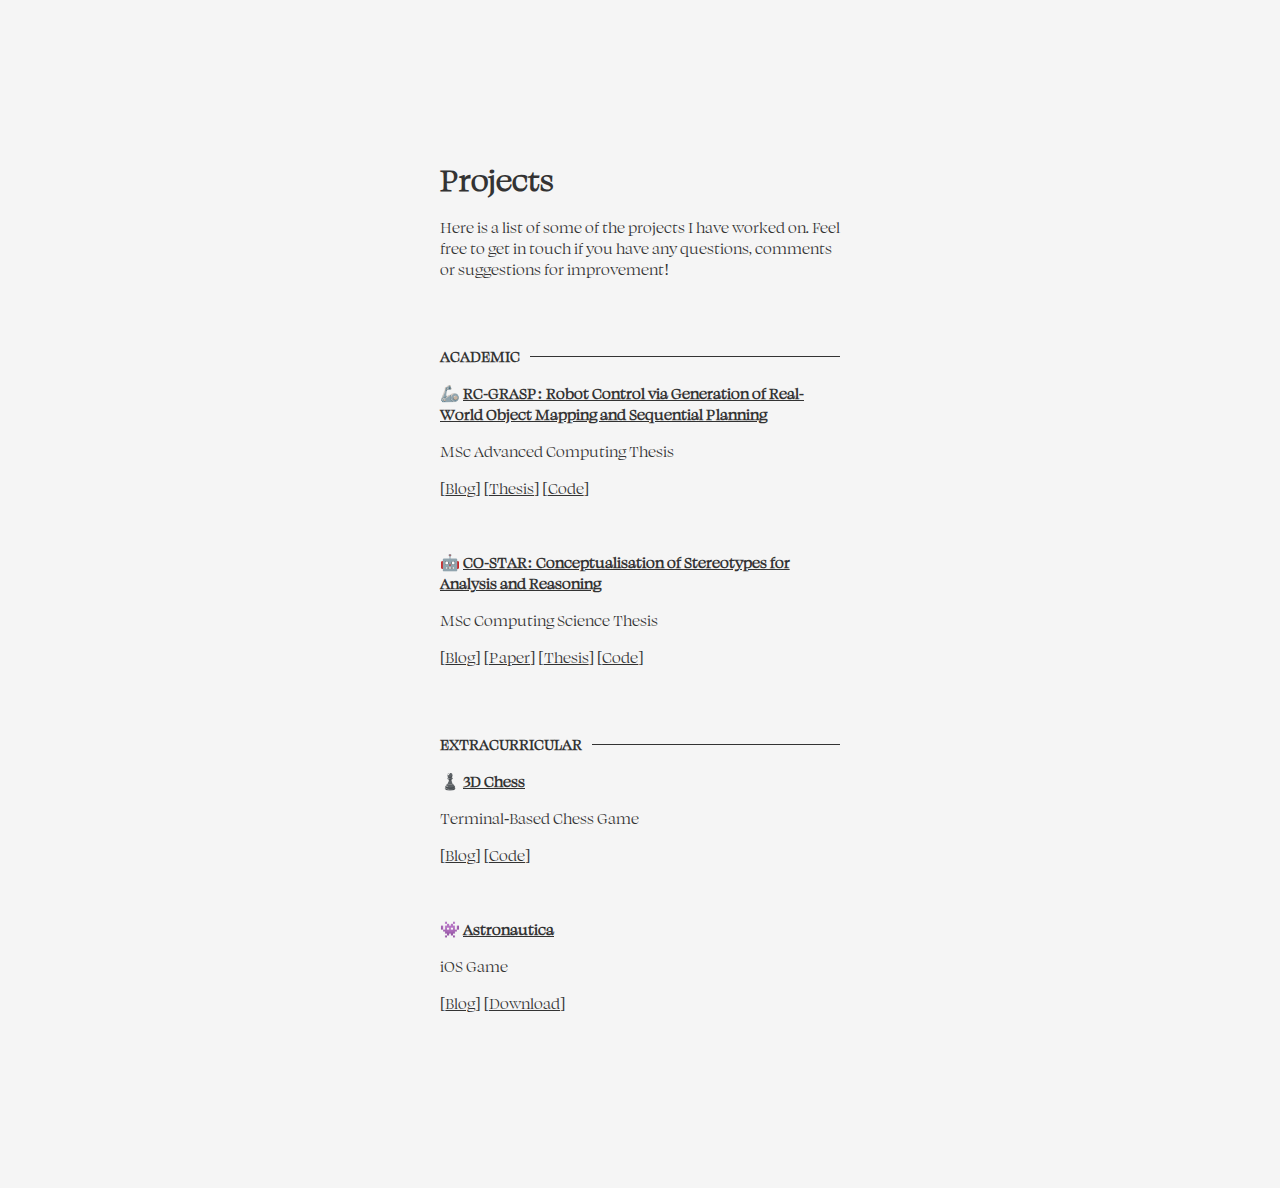
==== projects.html @ 40bb1942 "Projects page" ====
<!DOCTYPE html>
<html lang="en">
<head>
    <meta charset="UTF-8" />
    <meta name="author" content="John Teyun Kwon" />
    <meta name="description" content="John's Personal Website · Projects" />
    <link rel="stylesheet" href="style.css" />
    <link rel="stylesheet" href="https://cdnjs.cloudflare.com/ajax/libs/font-awesome/6.4.0/css/all.min.css" />
    <title>kwonathan · Projects</title>
</head>
<body>
    <div class="container">
        <div class="main">
            <div class="content">
                <h1>Projects</h1>
                <p>Here is a list of some of the projects I have worked on. Feel free to get in touch if you have any questions, comments or suggestions for improvement!</p>
                <div class="subheading">
                    <div class="subheading-text"><b>ACADEMIC</b></div><hr>
                </div>
                <p><b>🦾 <a href="./rc-grasp.html">RC-GRASP: Robot Control via Generation of Real-World Object Mapping and Sequential Planning</a></b></p>
                <p>MSc Advanced Computing Thesis</p>
                <p>[<a href="./rc-grasp.html">Blog</a>] [<a href="./rc-grasp-thesis.pdf">Thesis</a>] [<a href="https://github.com/kwonathan/RC-GRASP">Code</a>]</p>
                <br>
                <p><b>🤖 <a href="./co-star.html">CO-STAR: Conceptualisation of Stereotypes for Analysis and Reasoning</a></b></p>
                <p>MSc Computing Science Thesis</p>
                <p>[<a href="./co-star.html">Blog</a>] [<a href="http://arxiv.org/abs/2112.00819">Paper</a>] [<a href="./co-star-thesis.pdf">Thesis</a>] [<a href="https://github.com/kwonathan/CO-STAR">Code</a>]</p>
                <div class="subheading">
                    <div class="subheading-text"><b>EXTRACURRICULAR</b></div><hr>
                </div>
                <p><b>♟️ <a href="./3d-chess.html">3D Chess</a></b></p>
                <p>Terminal-Based Chess Game</p>
                <p>[<a href="./3d-chess.html">Blog</a>] [<a href="https://github.com/kwonathan/3d_chess">Code</a>]</p>
                <br>
                <p><b>👾 <a href="./astronautica.html">Astronautica</a></b></p>
                <p>iOS Game</p>
                <p>[<a href="./astronautica.html">Blog</a>] [<a href="https://apps.apple.com/tc/app/astronautica/id1415313291">Download</a>]</p>
            </div>
        </div>
    </div>
</body>
</html>
---- style.css ----
* {
    background-color: #f5f5f5;
    color: #333333;
    font-family: SwearDisplayDemo-Regular;
}

@font-face {
    font-family: SwearDisplayDemo-Regular;
    src: url(SwearDisplayDemo-Regular.otf);
}

h1 {
    margin: 0px;
}

.container {
    padding-top: 150px;
    padding-bottom: 150px;
}

.main {
    margin: auto;
    max-width: 1000px;
    text-align: center;
}

.picture {
    max-width: 250px;
    display: inline-block;
    margin-bottom: 50px;
}

.profile-picture {
    width: 100%;
    height: auto;
    border-radius: 50%;
}

.content {
    vertical-align: top;
    text-align: left;
    display: inline-block;
    padding-left: 5%;
    padding-right: 5%;
    max-width: 400px;
}

.links {
    margin-top: 50px;
    padding-left: 5%;
    padding-right: 5%;
    display: inline-block;
}

.icon {
    margin: 10px;
}

a:hover, .fa-brands:hover {
    color: #00008B;
}

.fa-solid:hover {
    color: #8b0000;
}

.wave:hover {
    animation-name: wave-animation;
    animation-duration: 2.5s;
    animation-iteration-count: infinite;
    transform-origin: 70% 70%;
    display: inline-block;
}

@keyframes wave-animation {
      0% { transform: rotate( 0.0deg) }
     10% { transform: rotate(14.0deg) }
     20% { transform: rotate(-8.0deg) }
     30% { transform: rotate(14.0deg) }
     40% { transform: rotate(-4.0deg) }
     50% { transform: rotate(10.0deg) }
     60% { transform: rotate( 0.0deg) }
    100% { transform: rotate( 0.0deg) }
}

hr {
    width: 100%;
    border: none;
    height: 1px;
    background-color: #333333;
}

.subheading {
    display: flex;
    padding-top: 50px;
    align-items: center;
}

.subheading-text {
    padding-right: 10px;
}
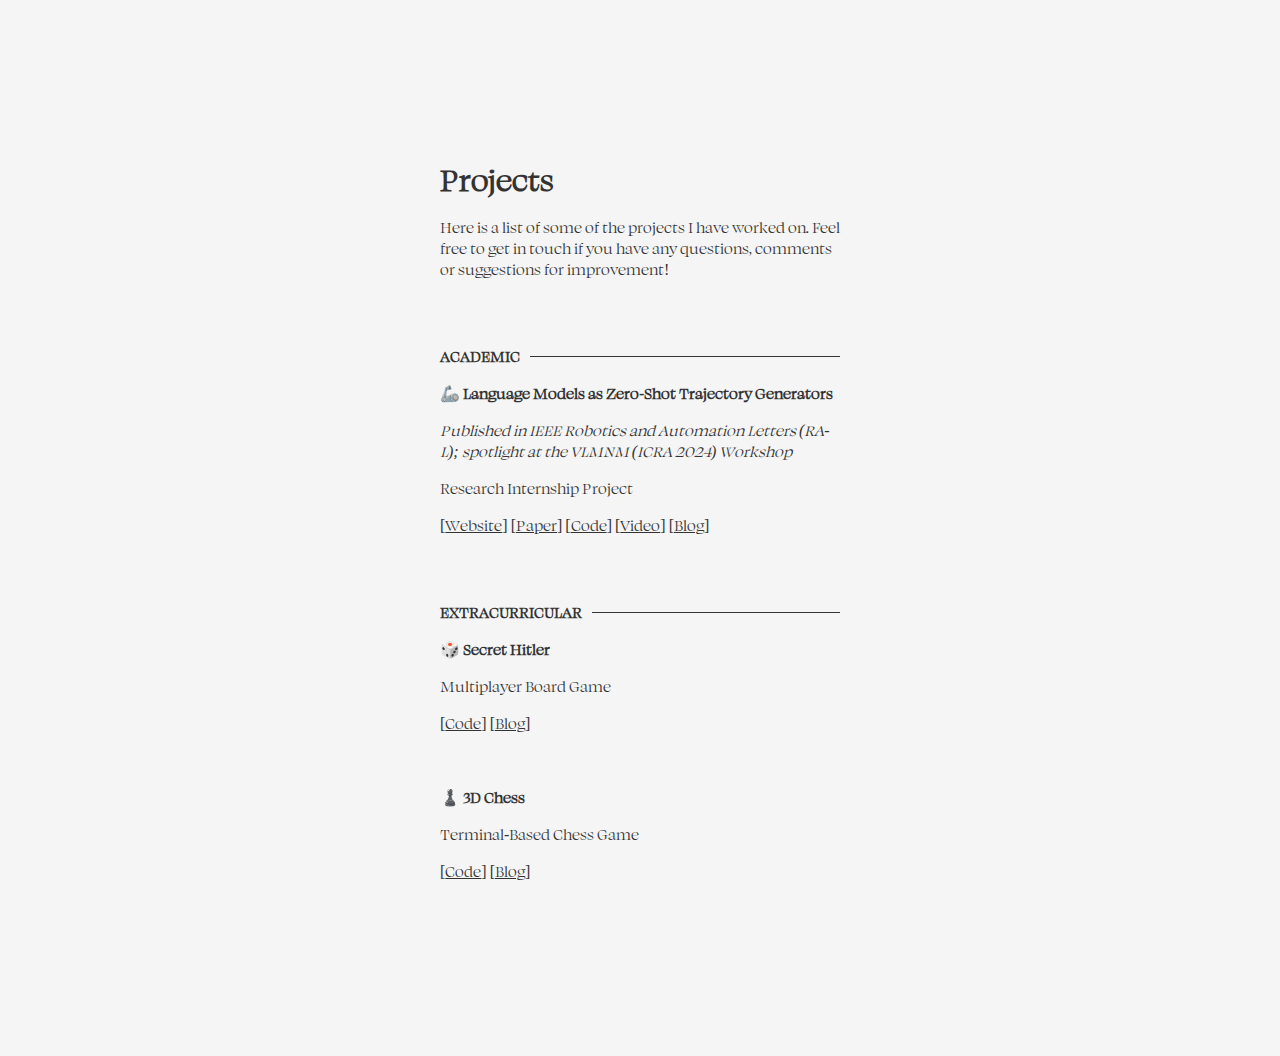
==== commit 95d4ee07: "Update projects page" ====
--- a/projects.html
+++ b/projects.html
@@ -4,9 +4,10 @@
     <meta charset="UTF-8" />
     <meta name="author" content="John Teyun Kwon" />
     <meta name="description" content="John's Personal Website · Projects" />
+    <meta name="viewport" content="width=device-width, initial-scale=1" />
     <link rel="stylesheet" href="style.css" />
     <link rel="stylesheet" href="https://cdnjs.cloudflare.com/ajax/libs/font-awesome/6.4.0/css/all.min.css" />
-    <title>kwonathan · Projects</title>
+    <title>Projects · John Kwon</title>
 </head>
 <body>
     <div class="container">
@@ -17,23 +18,20 @@
                 <div class="subheading">
                     <div class="subheading-text"><b>ACADEMIC</b></div><hr>
                 </div>
-                <p><b>🦾 <a href="./rc-grasp.html">RC-GRASP: Robot Control via Generation of Real-World Object Mapping and Sequential Planning</a></b></p>
-                <p>MSc Advanced Computing Thesis</p>
-                <p>[<a href="./rc-grasp.html">Blog</a>] [<a href="./rc-grasp-thesis.pdf">Thesis</a>] [<a href="https://github.com/kwonathan/RC-GRASP">Code</a>]</p>
-                <br>
-                <p><b>🤖 <a href="./co-star.html">CO-STAR: Conceptualisation of Stereotypes for Analysis and Reasoning</a></b></p>
-                <p>MSc Computing Science Thesis</p>
-                <p>[<a href="./co-star.html">Blog</a>] [<a href="http://arxiv.org/abs/2112.00819">Paper</a>] [<a href="./co-star-thesis.pdf">Thesis</a>] [<a href="https://github.com/kwonathan/CO-STAR">Code</a>]</p>
+                <p><b>🦾 Language Models as Zero-Shot Trajectory Generators</b></p>
+                <p><i>Published in IEEE Robotics and Automation Letters (RA-L); spotlight at the VLMNM (ICRA 2024) Workshop</i></p>
+                <p>Research Internship Project</p>
+                <p>[<a href="https://www.robot-learning.uk/language-models-trajectory-generators">Website</a>] [<a href="https://arxiv.org/abs/2310.11604">Paper</a>] [<a href="https://github.com/kwonathan/language-models-trajectory-generators">Code</a>] [<a href="https://www.youtube.com/watch?v=J6lg0UXieBs">Video</a>] [<a href="./language-models-trajectory-generators.html">Blog</a>]</p>
                 <div class="subheading">
                     <div class="subheading-text"><b>EXTRACURRICULAR</b></div><hr>
                 </div>
-                <p><b>♟️ <a href="./3d-chess.html">3D Chess</a></b></p>
+                <p><b>🎲 Secret Hitler</b></p>
+                <p>Multiplayer Board Game</p>
+                <p>[<a href="https://github.com/kwonathan/secret-hitler">Code</a>] [<a href="./secret-hitler.html">Blog</a>]</p>
+                <br>
+                <p><b>♟️ 3D Chess</b></p>
                 <p>Terminal-Based Chess Game</p>
-                <p>[<a href="./3d-chess.html">Blog</a>] [<a href="https://github.com/kwonathan/3d_chess">Code</a>]</p>
-                <br>
-                <p><b>👾 <a href="./astronautica.html">Astronautica</a></b></p>
-                <p>iOS Game</p>
-                <p>[<a href="./astronautica.html">Blog</a>] [<a href="https://apps.apple.com/tc/app/astronautica/id1415313291">Download</a>]</p>
+                <p>[<a href="https://github.com/kwonathan/3d_chess">Code</a>] [<a href="./3d-chess.html">Blog</a>]</p>
             </div>
         </div>
     </div>
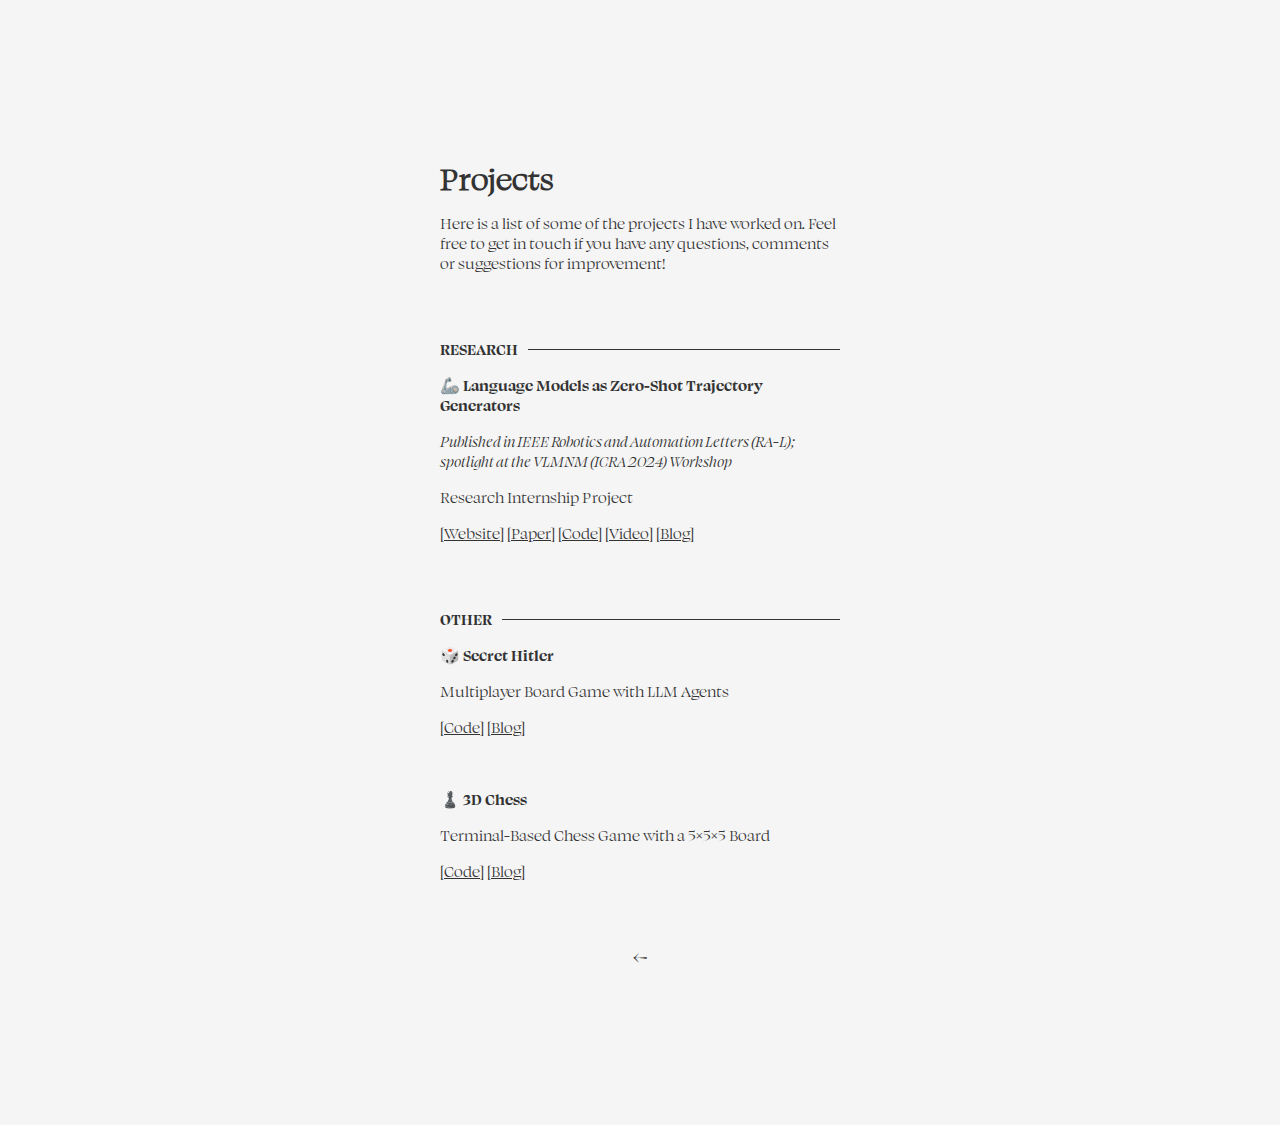
==== commit 6651f054: "Update projects and about me" ====
--- a/projects.html
+++ b/projects.html
@@ -16,22 +16,27 @@
                 <h1>Projects</h1>
                 <p>Here is a list of some of the projects I have worked on. Feel free to get in touch if you have any questions, comments or suggestions for improvement!</p>
                 <div class="subheading">
-                    <div class="subheading-text"><b>ACADEMIC</b></div><hr>
+                    <div class="subheading-text"><b>RESEARCH</b></div><hr>
                 </div>
                 <p><b>🦾 Language Models as Zero-Shot Trajectory Generators</b></p>
                 <p><i>Published in IEEE Robotics and Automation Letters (RA-L); spotlight at the VLMNM (ICRA 2024) Workshop</i></p>
                 <p>Research Internship Project</p>
                 <p>[<a href="https://www.robot-learning.uk/language-models-trajectory-generators">Website</a>] [<a href="https://arxiv.org/abs/2310.11604">Paper</a>] [<a href="https://github.com/kwonathan/language-models-trajectory-generators">Code</a>] [<a href="https://www.youtube.com/watch?v=J6lg0UXieBs">Video</a>] [<a href="./language-models-trajectory-generators.html">Blog</a>]</p>
                 <div class="subheading">
-                    <div class="subheading-text"><b>EXTRACURRICULAR</b></div><hr>
+                    <div class="subheading-text"><b>OTHER</b></div><hr>
                 </div>
                 <p><b>🎲 Secret Hitler</b></p>
-                <p>Multiplayer Board Game</p>
+                <p>Multiplayer Board Game with LLM Agents</p>
                 <p>[<a href="https://github.com/kwonathan/secret-hitler">Code</a>] [<a href="./secret-hitler.html">Blog</a>]</p>
                 <br>
                 <p><b>♟️ 3D Chess</b></p>
-                <p>Terminal-Based Chess Game</p>
+                <p>Terminal-Based Chess Game with a 5×5×5 Board</p>
                 <p>[<a href="https://github.com/kwonathan/3d_chess">Code</a>] [<a href="./3d-chess.html">Blog</a>]</p>
+            </div>
+        </div>
+        <div class="main">
+            <div class="links">
+                <a class="back" href="./index.html">←</a>
             </div>
         </div>
     </div>
--- a/style.css
+++ b/style.css
@@ -1,16 +1,51 @@
 * {
     background-color: #f5f5f5;
     color: #333333;
-    font-family: SwearDisplayDemo-Regular;
+    font-family: SwearDisplay-Regular;
 }
 
 @font-face {
-    font-family: SwearDisplayDemo-Regular;
-    src: url(SwearDisplayDemo-Regular.otf);
+    font-family: SwearDisplay-Regular;
+    src: url(fonts/Swear\ Display\ Regular.ttf);
+    font-weight: normal;
+    font-style: normal;
+}
+
+@font-face {
+    font-family: SwearDisplay-Italic;
+    src: url(fonts/Swear\ Display\ Italic.ttf);
+    font-weight: normal;
+    font-style: italic;
+}
+
+@font-face {
+    font-family: SwearDisplay-Bold;
+    src: url(fonts/Swear\ Display\ Bold.ttf);
+    font-weight: bold;
+    font-style: normal;
+}
+
+@font-face {
+    font-family: SwearDisplay-BoldItalic;
+    src: url(fonts/Swear\ Display\ Bold\ Italic.ttf);
+    font-weight: bold;
+    font-style: italic;
 }
 
 h1 {
     margin: 0px;
+}
+
+i {
+    font-family: SwearDisplay-Italic;
+}
+
+b {
+    font-family: SwearDisplay-Bold;
+}
+
+bi {
+    font-family: SwearDisplay-BoldItalic;
 }
 
 .container {
@@ -56,12 +91,21 @@
     margin: 10px;
 }
 
-a:hover, .fa-brands:hover {
-    color: #00008B;
+a:hover:not(:has(i)) {
+    background-color: #333333;
+    color: #f5f5f5;
 }
 
-.fa-solid:hover {
-    color: #8b0000;
+.fa-linkedin-in:hover {
+    color: #0072b1;
+}
+
+.fa-github:hover {
+    color: #000000;
+}
+
+.fa-heart:hover {
+    color: #be0000;
 }
 
 .wave:hover {
@@ -99,3 +143,17 @@
 .subheading-text {
     padding-right: 10px;
 }
+
+::selection {
+    background-color: #333333;
+    color: #f5f5f5;
+}
+
+::-moz-selection {
+    background-color: #333333;
+    color: #f5f5f5;
+}
+
+.back {
+    text-decoration: none;
+}
